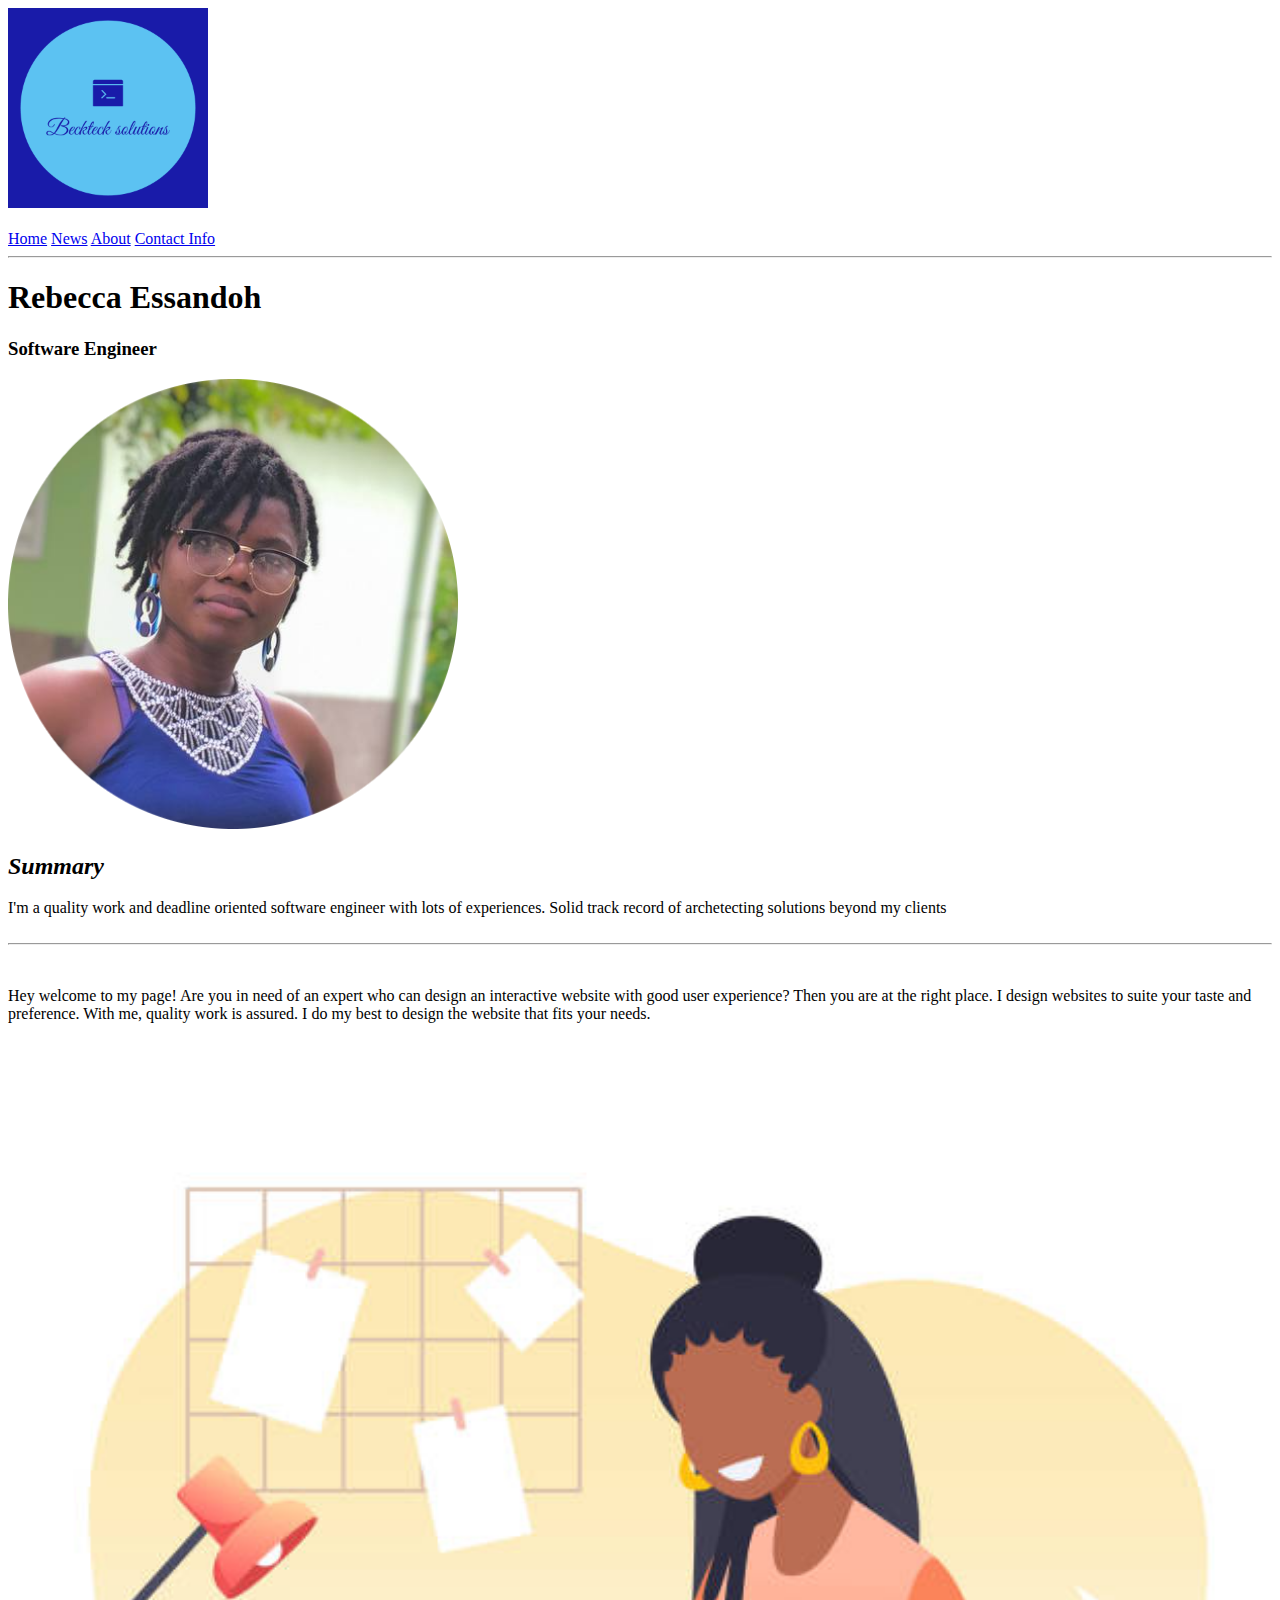
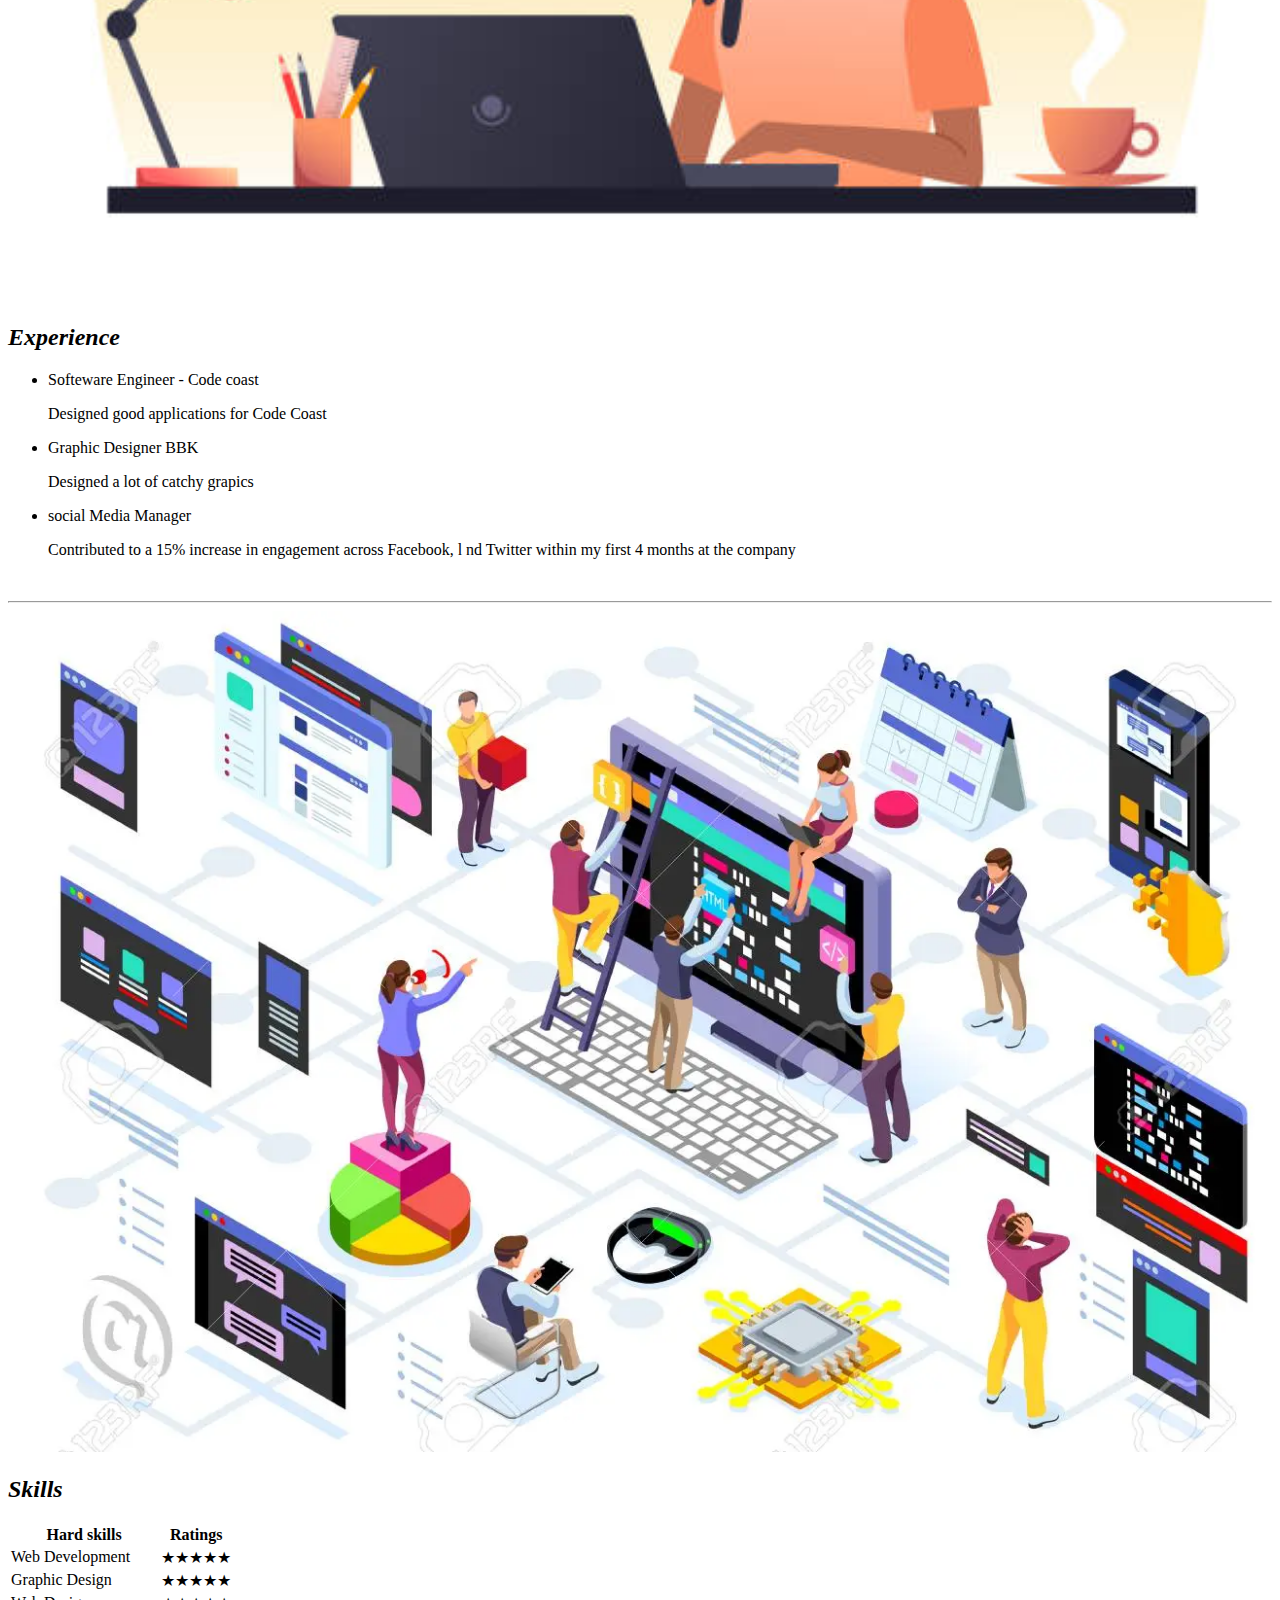
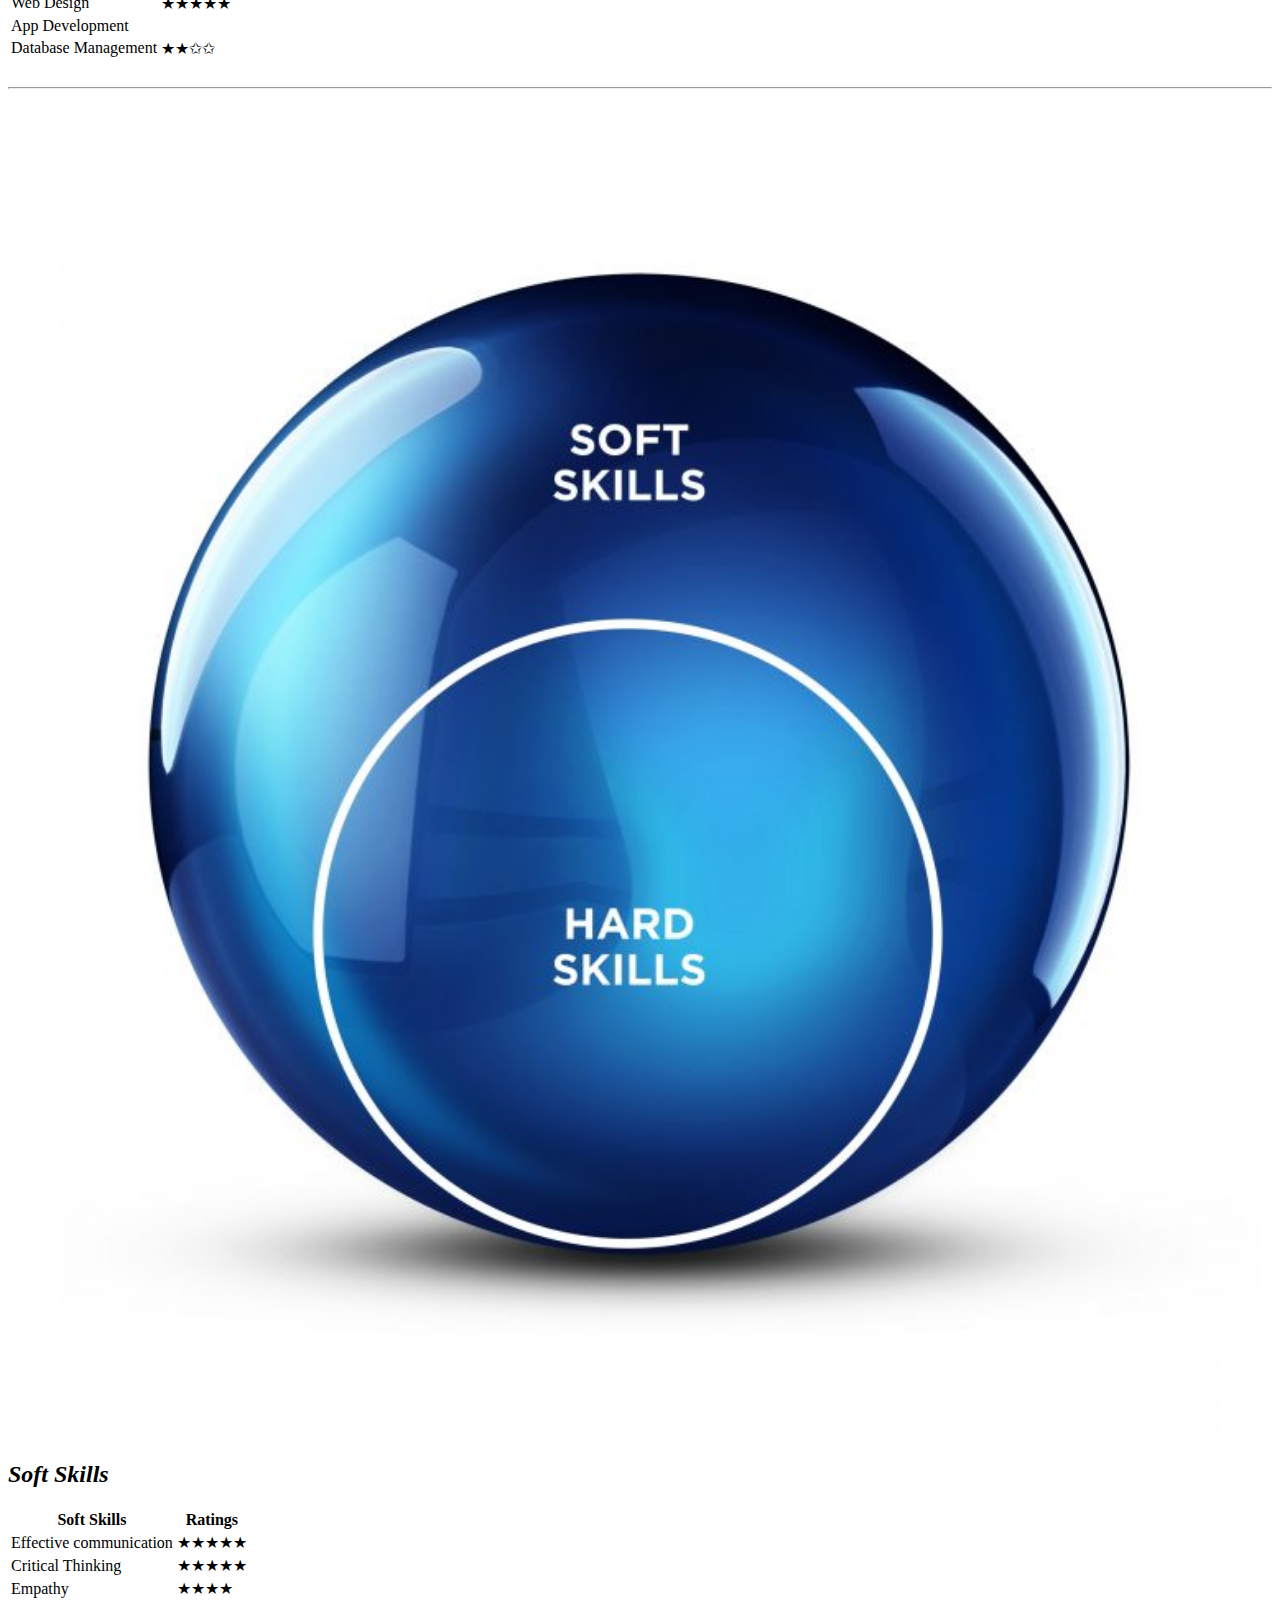
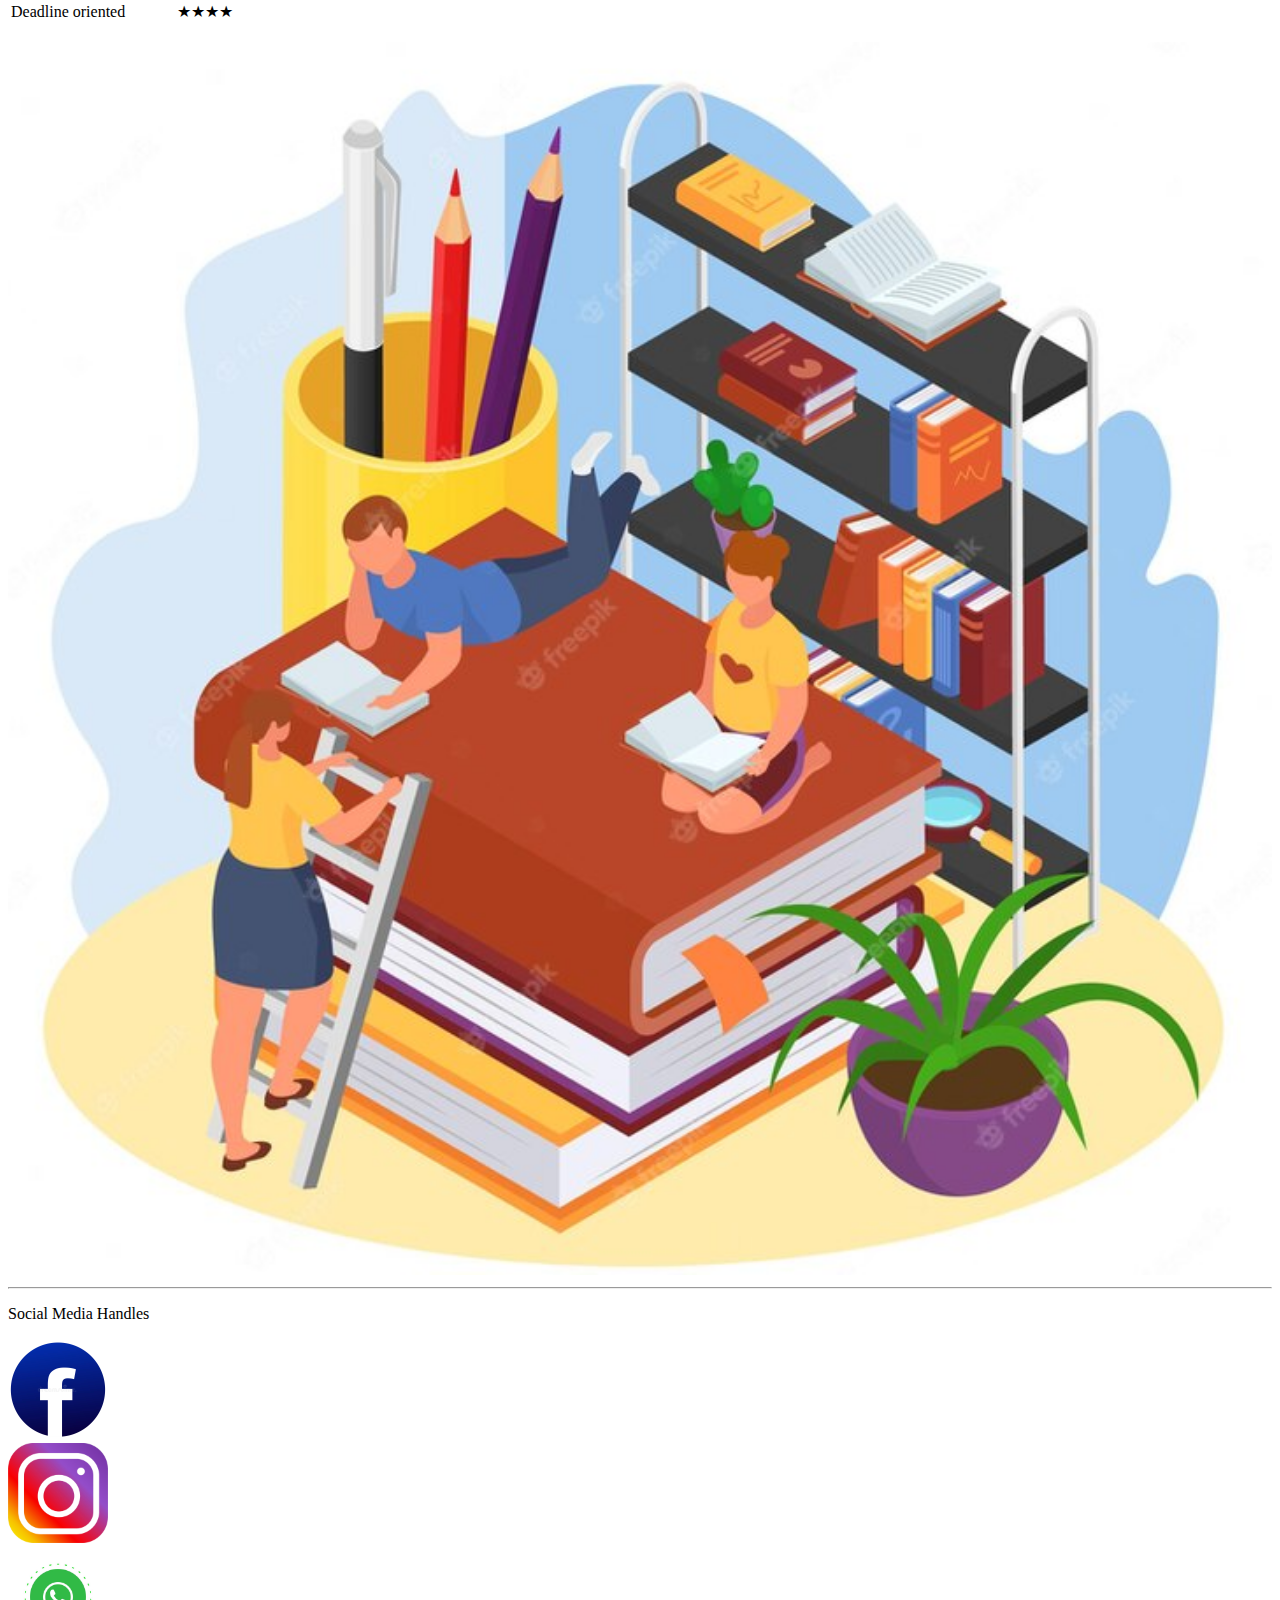
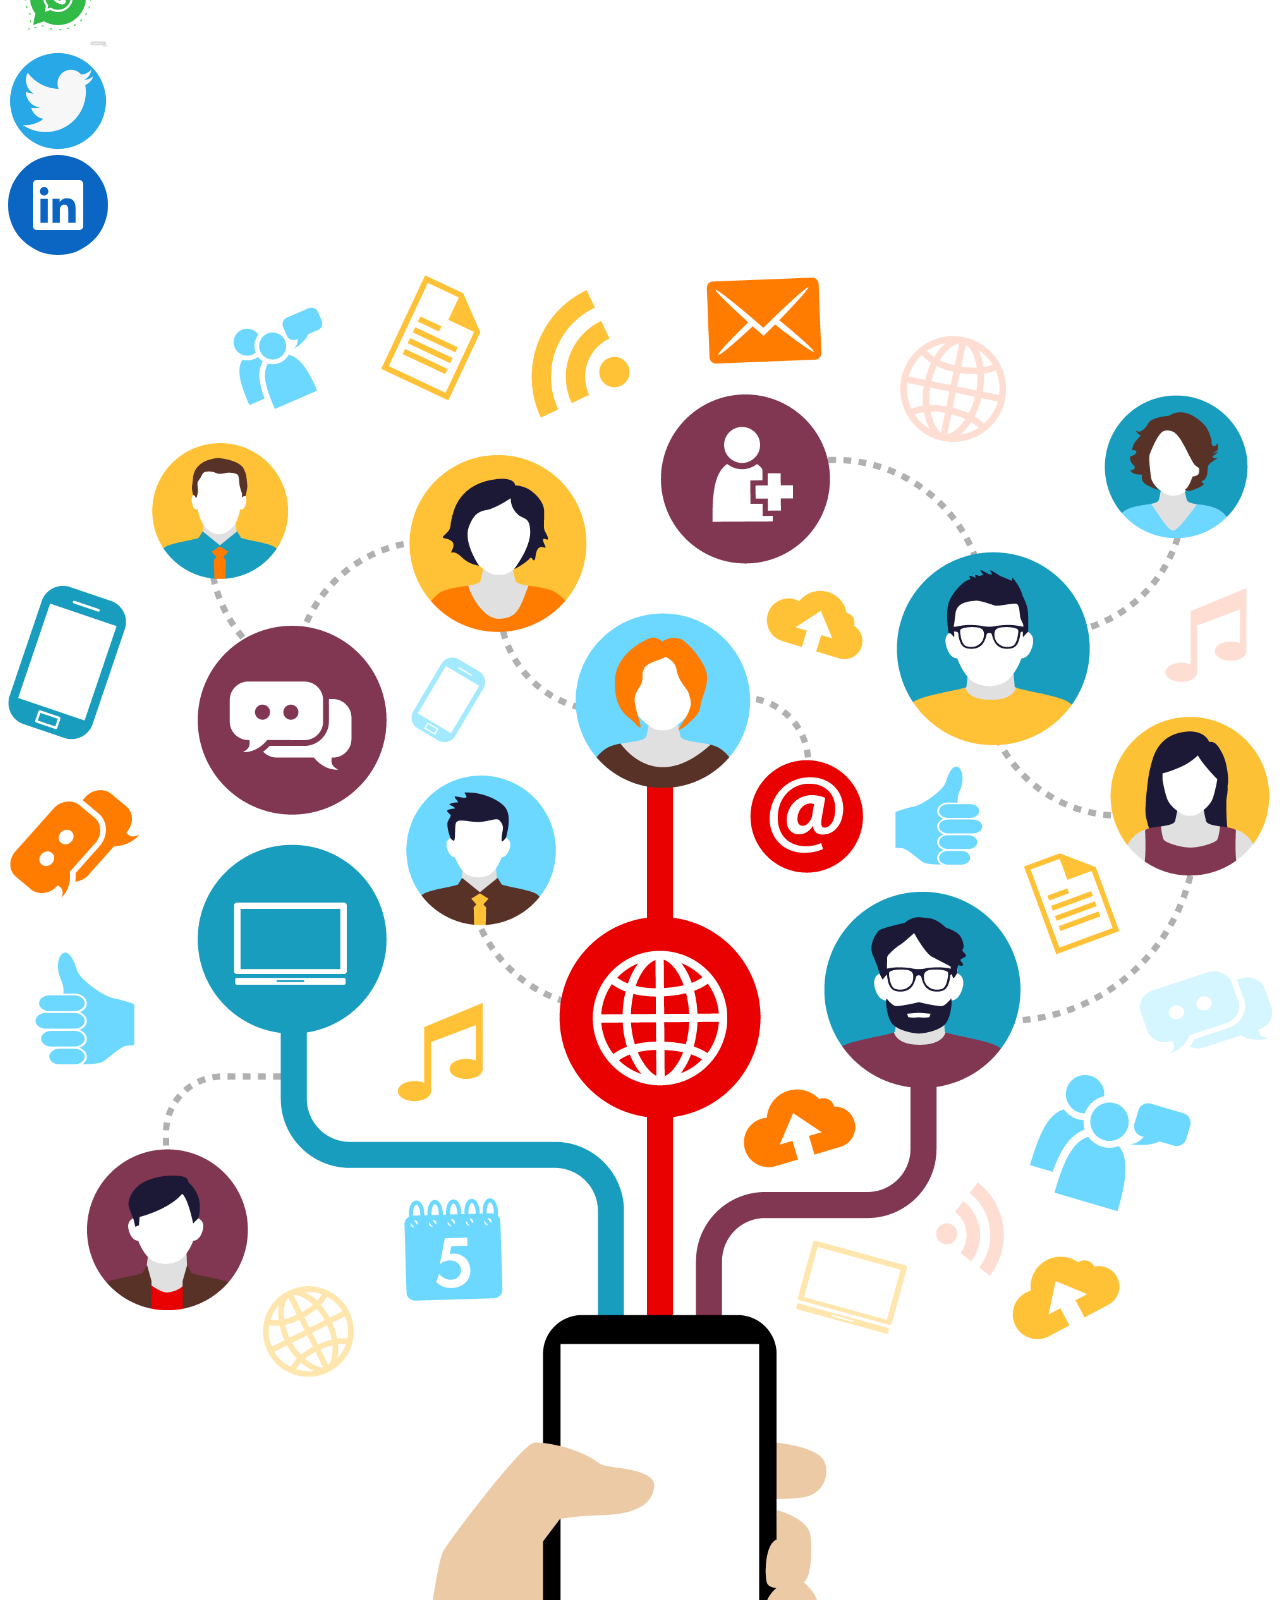
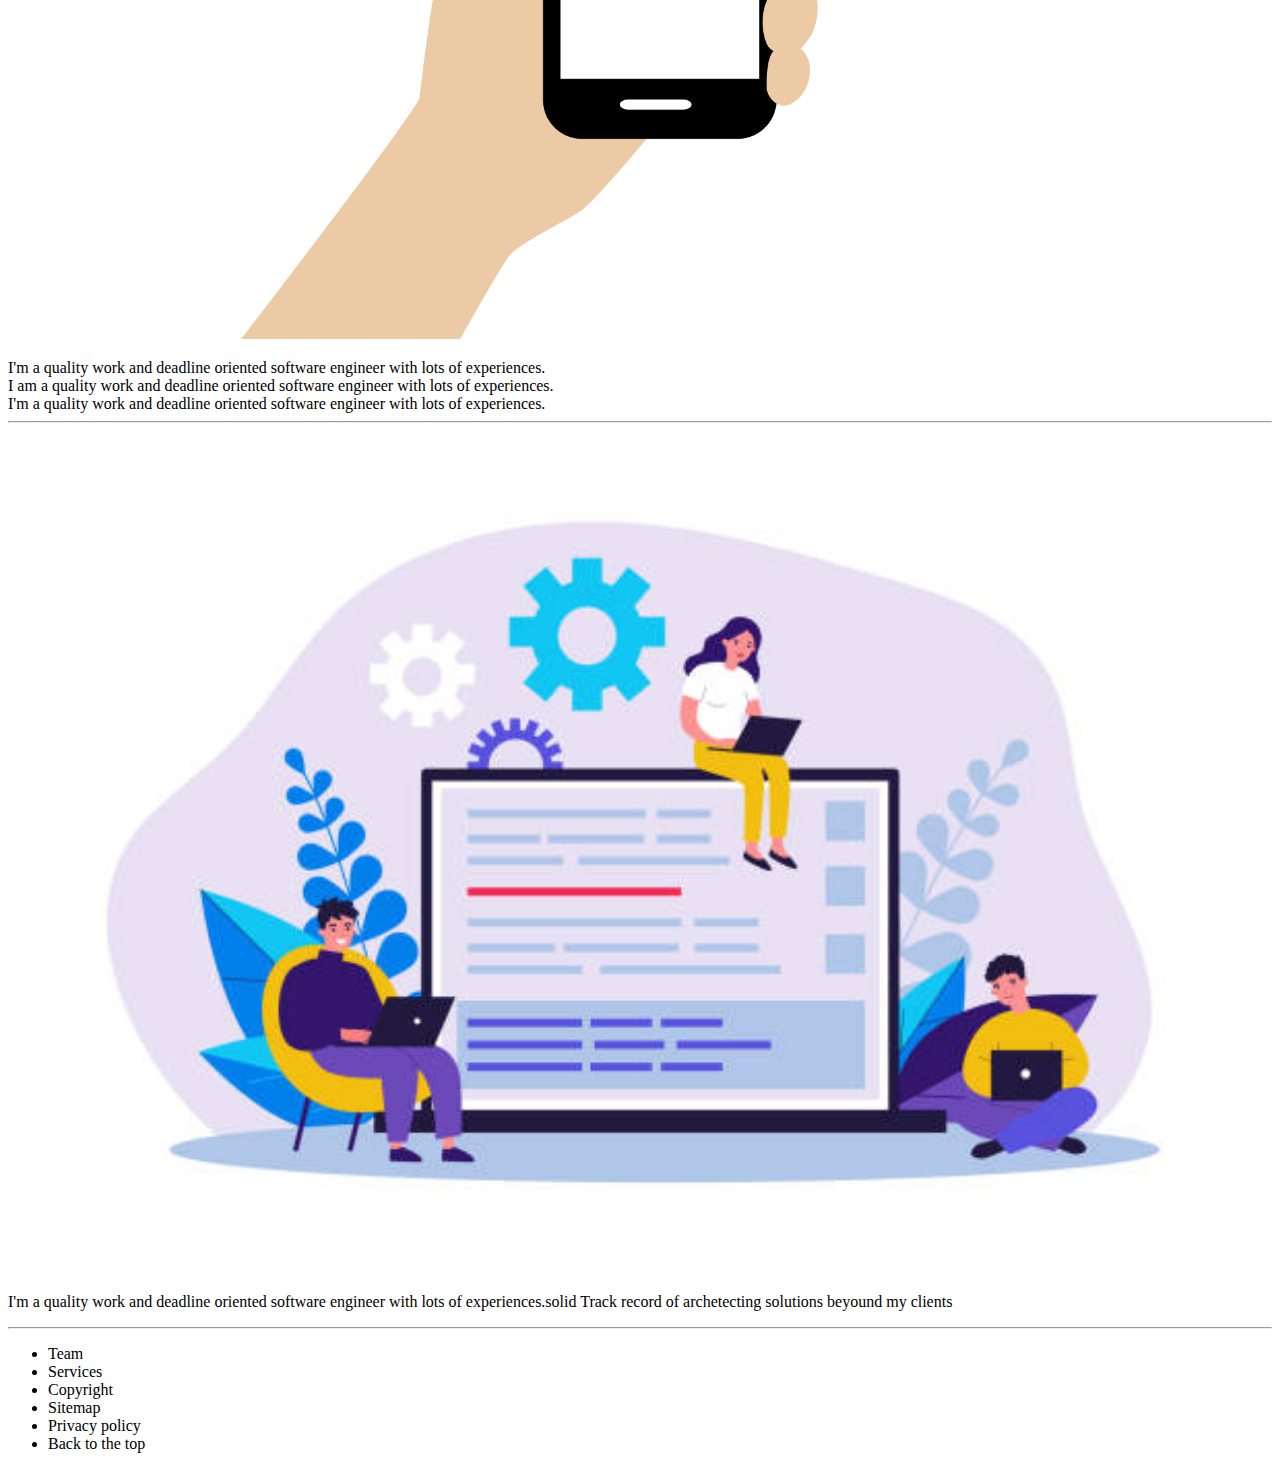
==== portfolio.html @ 516a70de "html renamed, styles modified" ====
<!DOCTYPE html>
<html lang="en">
<head>
  <meta charset="UTF-8">
  <meta http-equiv="X-UA-Compatible" content="IE=Edge">
  <meta name="viewport" content="width=device-width, initial-scale=1" />
  <!-- Custom Styles -->
<link rel="stylesheet" type="text/css" href="style.css" />
     <title>My Portfolio</title>
  </head>
  
  <!--body-->
  
   <body>
    
      <header>
          
            <div class="logo">
              <a href="#default"><img src="/imgs/logo.png" width="200" height="200"></a>
            </div>
           <br>
          <div class="links">
           <a href="#">Home</a>
            <a href="#">News</a>
            <a href="#">About</a>
            <a href="#">Contact Info</a>
       </div>
     </header>
     
  <div>  
      <hr class="hr">
       <h1>Rebecca Essandoh</h1>
       <h3>Software Engineer</h3>
       </div>
       <div class="profile">
           <div>
             <img src="/imgs/profile.png" width="450" height="450"> 
           </div>
          <div>
           <h2><i>Summary</i></h2>
            I'm a quality work and deadline oriented software engineer with lots of experiences. Solid track record of archetecting solutions beyond my clients
          </div>
        </div>
        <br>
            <hr>
            <br>
              <p class="welcome">Hey welcome to my page! Are you in need of an expert who can design an interactive website with good user experience? Then you are at the right place. I design websites to suite your taste and preference. With me, quality work is assured. I do my best to design the website that fits your needs.
            </p>
            <br>
            
             <img src="/imgs/Experience.jpg" width="100%" height="100%">

          <h2><i>Experience</i></h2>
       <ul class="li">
         <li>
         Softeware Engineer - Code coast
         </li>
           <p>
           Designed good applications for
           Code Coast
           </p>
           
           <li>Graphic Designer BBK</li>
           <p>Designed a lot of catchy grapics
           </p>
           <li>social Media Manager</li>
           <p>Contributed to a 15% increase in engagement across Facebook, l nd Twitter within my first 4 months at the company
            </p>
         </ul>
         <br>
          <hr>
          <!--Hard Skills-->
       
          <img src="/imgs/Skills.jpg" width="100%" height="100%">

           <h2><i>Skills</i></h2>
           <div>
           <table class="hard-skills">
             <tr>
               <th>Hard skills</th>
               <th>Ratings</th>
             </tr>
               <tr>                    
             <td>Web Development</td>
               <td>★★★★★</td>
             </tr>
             <tr>
               <td>Graphic Design</td>
               <td>★★★★★ </td>
               </tr>
               
             <tr>
               <td>Web Design</td>
               <td>★★★★★</td>
             </tr>
              <tr>
               <td>
                 App Development
                </td>
                <td>

                </td>
              </tr>
             <tr>
              <td>Database Management</td>
                <td>★★✩✩</td>
              </tr>
             </table>
           <br>
          <hr>
          
          
          <!--Soft Skills-->
          
          
          <br>
          <p>
          <img src="/imgs/Soft-Skills.jpg" width="100%" height="100%">
          </p>
           <h2> <i>Soft Skills</i></h2>
            <table class="soft-skills">
              <tr>
                <th>Soft Skills</th>
                <th>Ratings</th>
              </tr>
              <tr>
                <td>
                  Effective communication
                  </td>
                  <td>★★★★★</td>
              </tr>
              <tr>
                <td>Critical Thinking 
                </td>
                <td>★★★★★</td>
              </tr>
              <tr>
                <td>Empathy</td>
                <td>★★★★</td>
              </tr>
              
              <tr>
                <td>Deadline oriented</td>
                <td>★★★★</td>
              </tr>
            </table>
            <br>
            <img src="/imgs/vector.jpg" width="100%" height="100%">
            <hr class="line">
            
            <p>Social Media Handles</p>
            <div class="handles">
            
              <a href="https://www.facebook.com"><img src="/imgs/Facebook.jpg" width="100px" height="100px"></a>
              <br>
                <a href="https://www.instagram.com"><img src="/imgs/Instagram-Icon.png.webp" width="100" height="100"></a>
                <br>
              <a href="https://www.whatsapp.com"><img src="/imgs/Free-Modern-Whatsapp-Icon-Vector-1.jpg" width="100" height="100"></a>
              <br>
               <a href="https://www.twitter.com"><img src="/imgs/twitter.png" width="100" height="100"></a>
               <br>
               <a href="https://www.linkedin.com"><img src="/imgs/linkedin.svg" width="100" height="100"></a>
            
           </div>
           <p>
           <img src="imgs/social-media.png" width="100%" height="100%">
           </p>
          
           <div class="flex-container">
              <div>
                 I'm a quality work and deadline oriented software engineer with lots of experiences.
               </div>
               <div>
                 I am a quality work and deadline oriented software engineer with lots of experiences.
              </div>
               <div>
                 I'm a quality work and deadline oriented software engineer with lots of experiences.
               </div>
           </div>
           
           
     <hr class="hr">
     <img src="/imgs/hard-skills.jpg" width="100%" height="100%">
     
     <p>
       <div class="p">
        I'm a quality work and deadline oriented software engineer with lots of experiences.solid Track record of archetecting solutions beyound my clients
        </div>
        </p>
  <!--Footer-->
  <hr class="hr">
  <footer>
    <div>
     <ul class="footer">
      <li>Team</li>
      <li>Services</li>
      <li>Copyright</li>
      <li>Sitemap</li>
      <li>Privacy policy</li>
      <li>Back to the top</li>
    </ul>
    </div>
  </footer>
  
  
  <!-- Project -->
  <script src="main.js"></script>




  
</body>

</html>
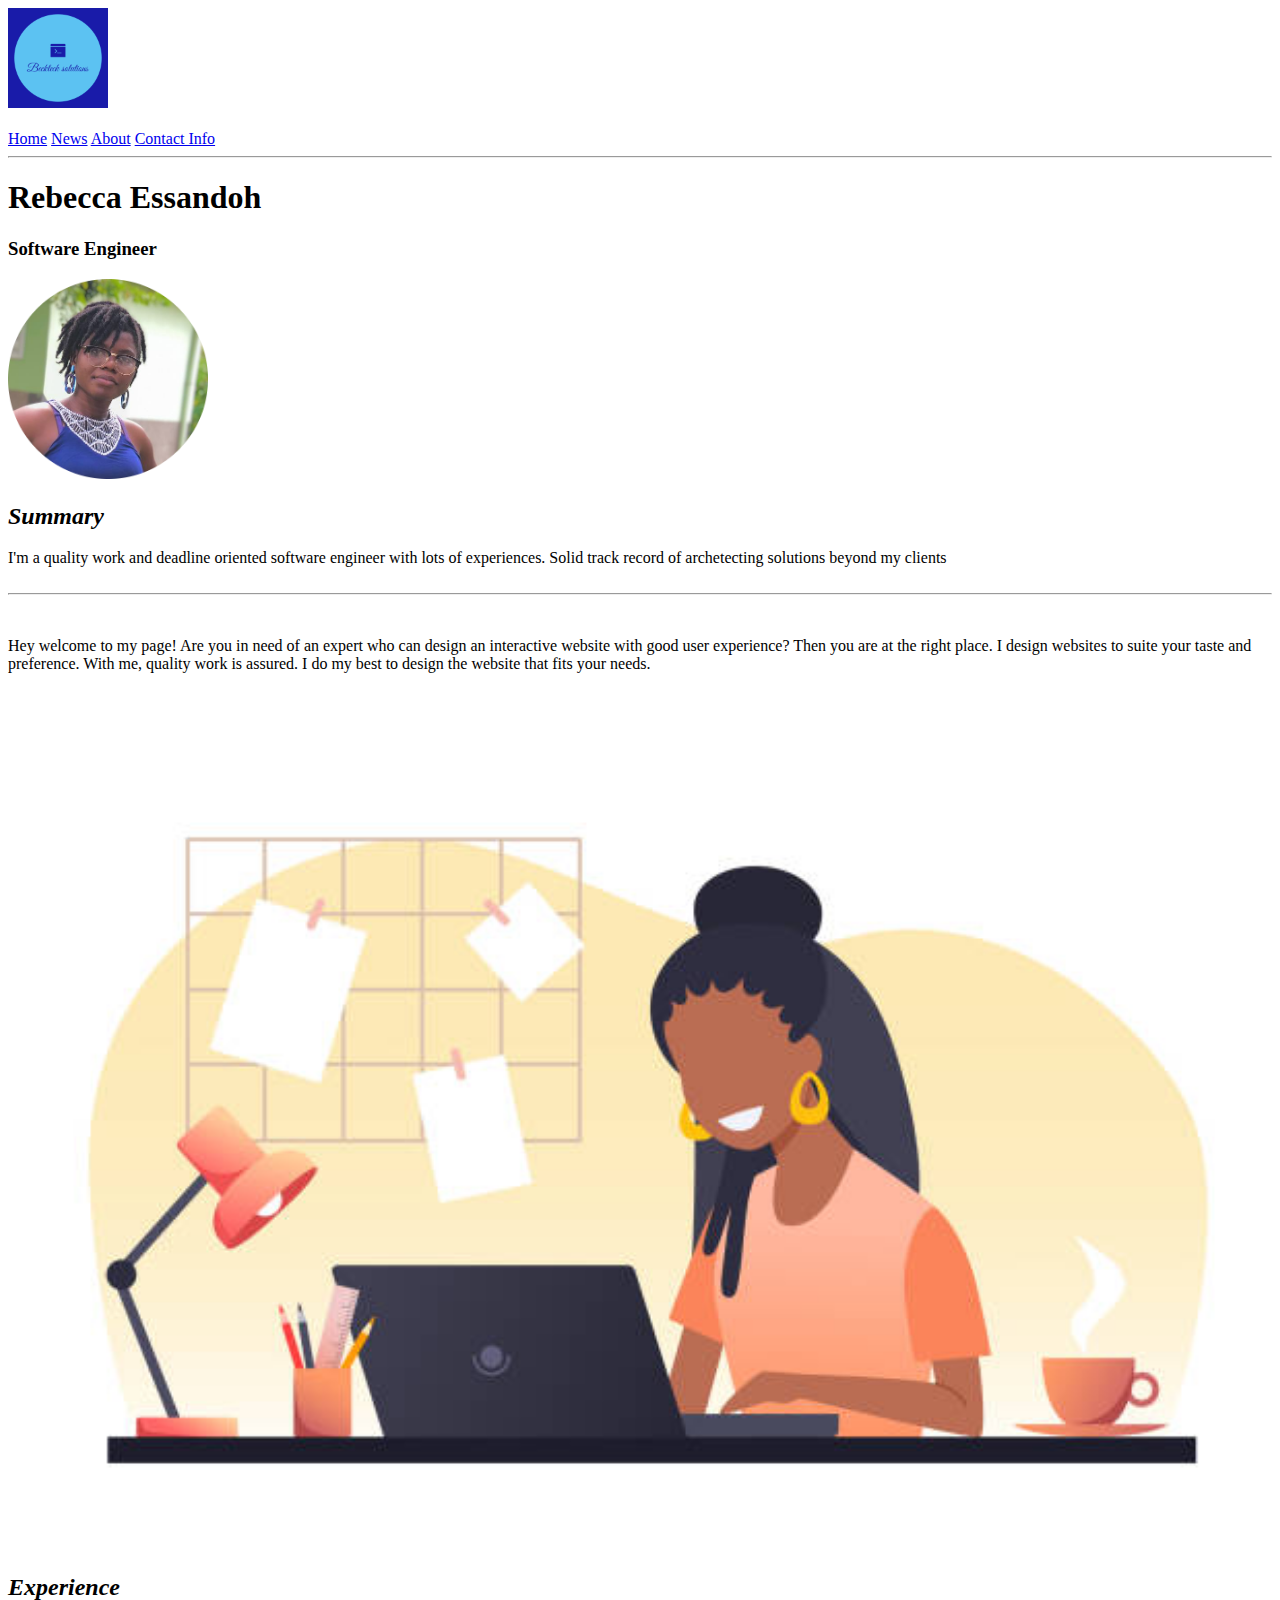
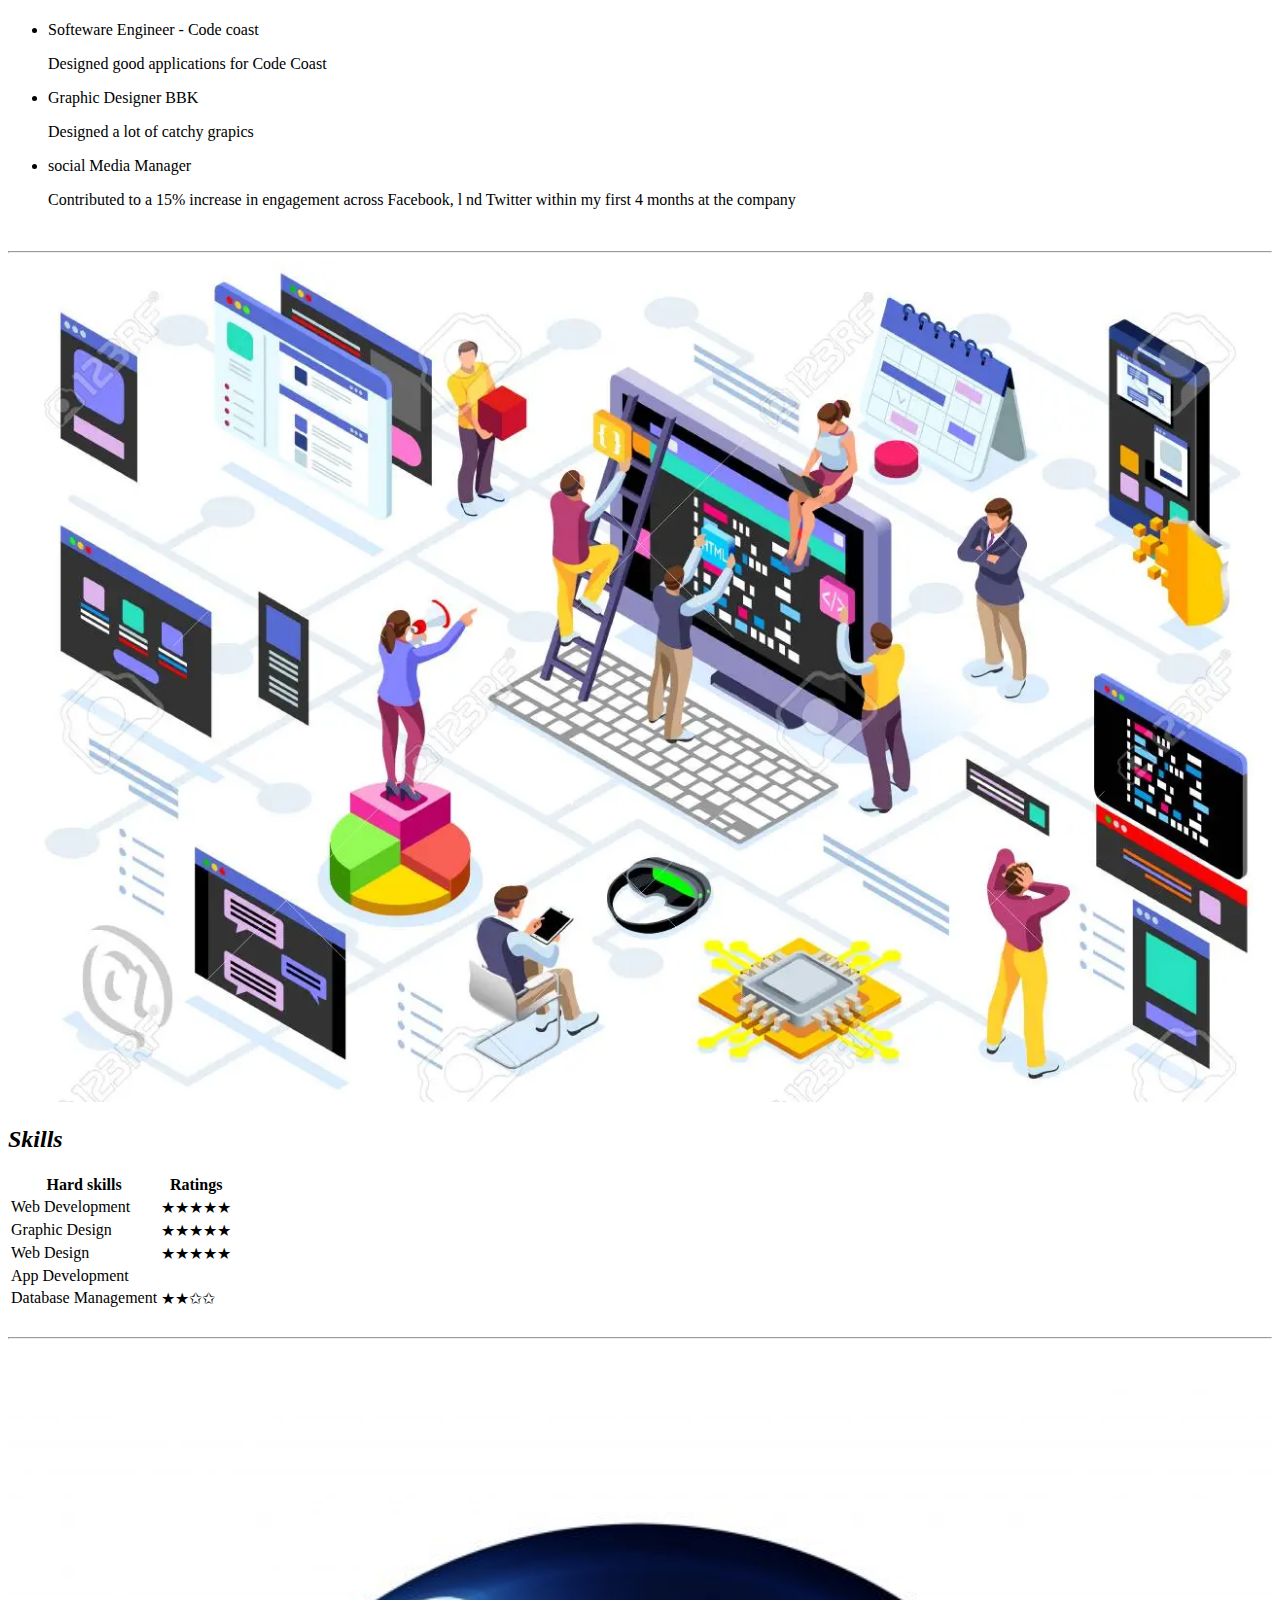
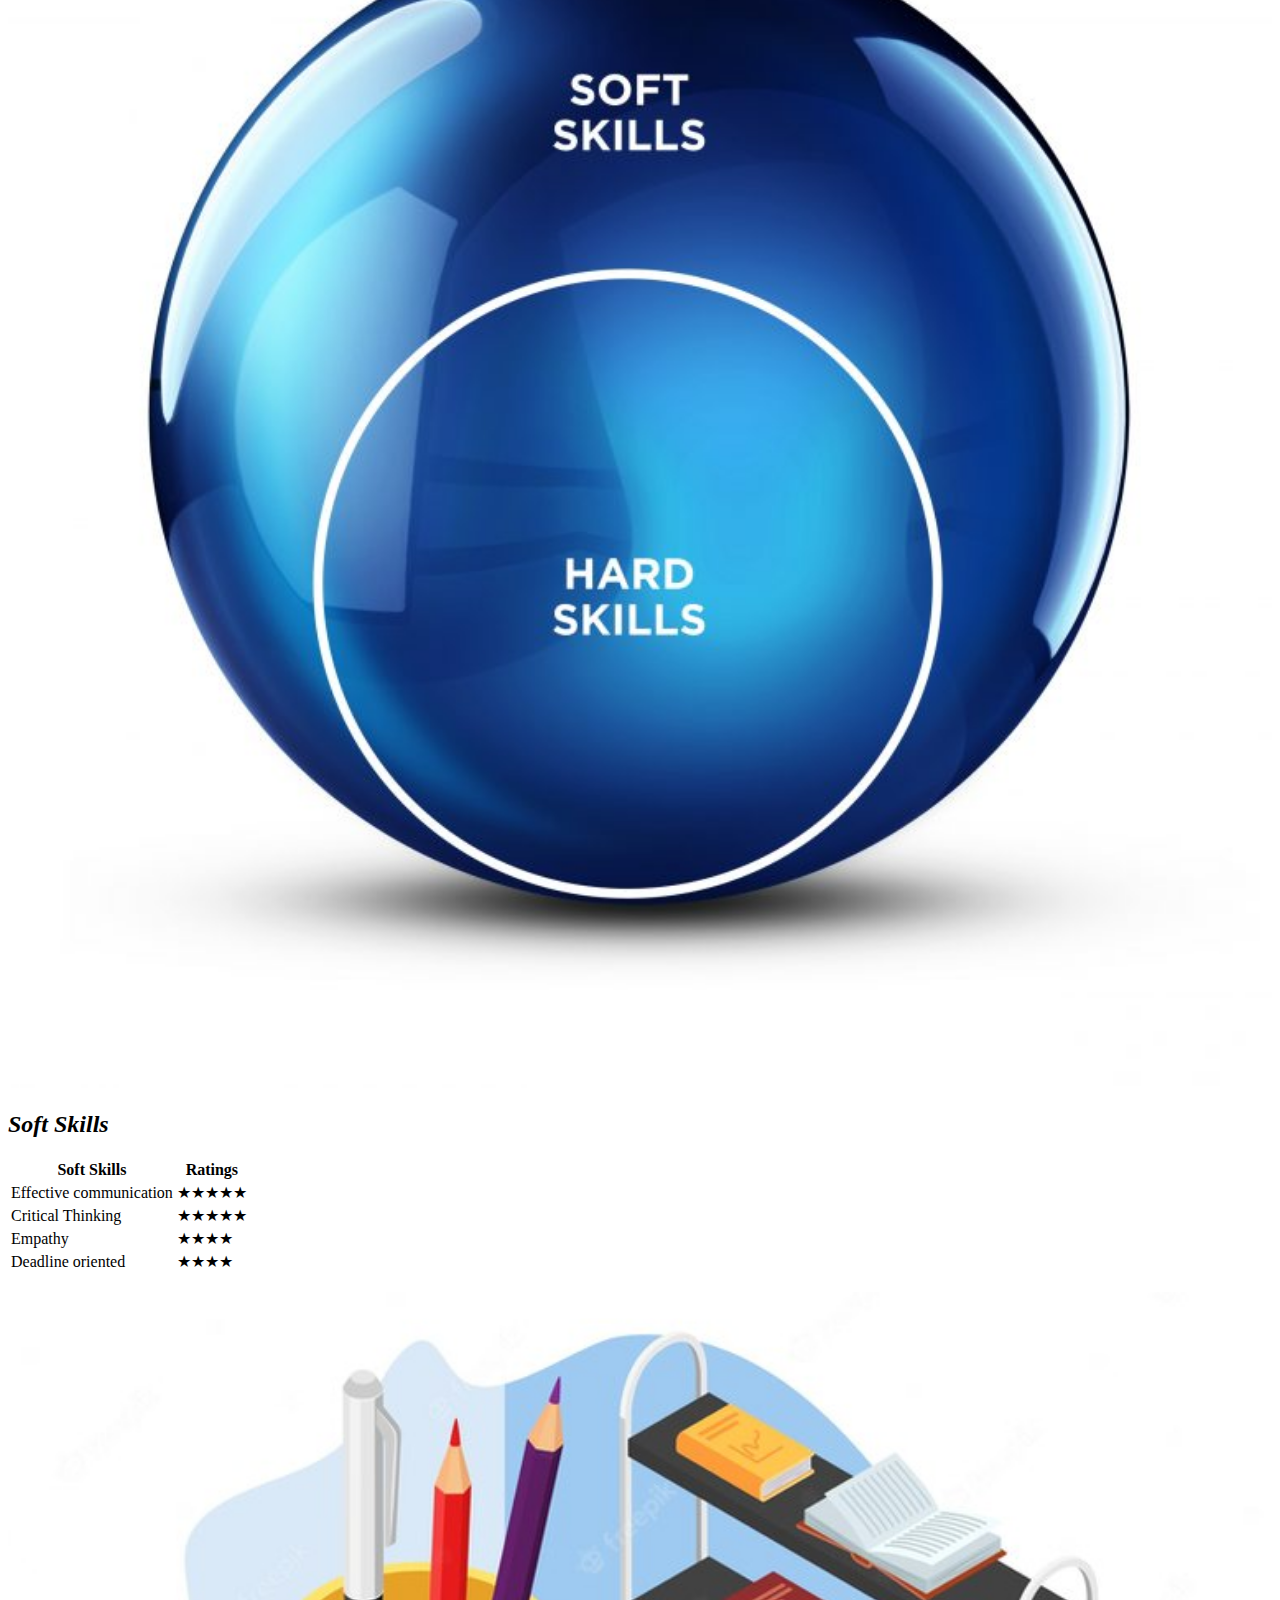
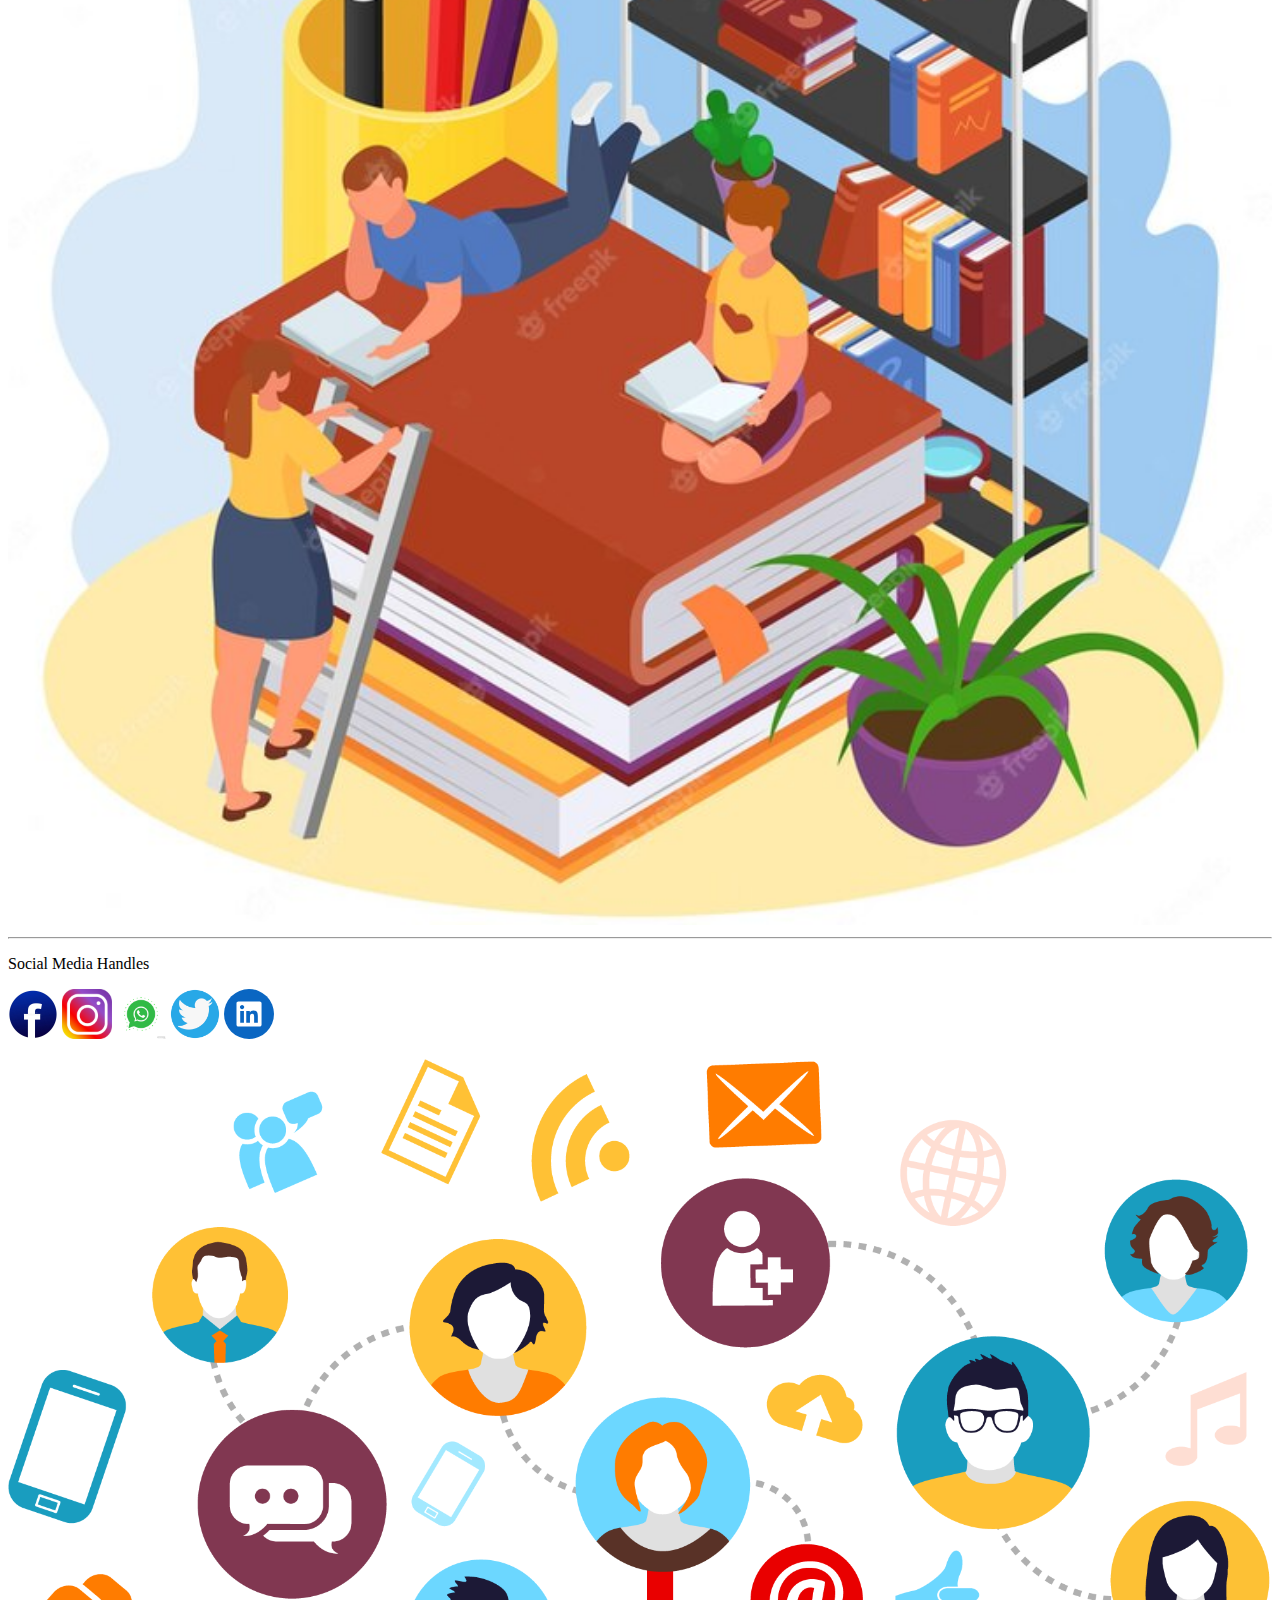
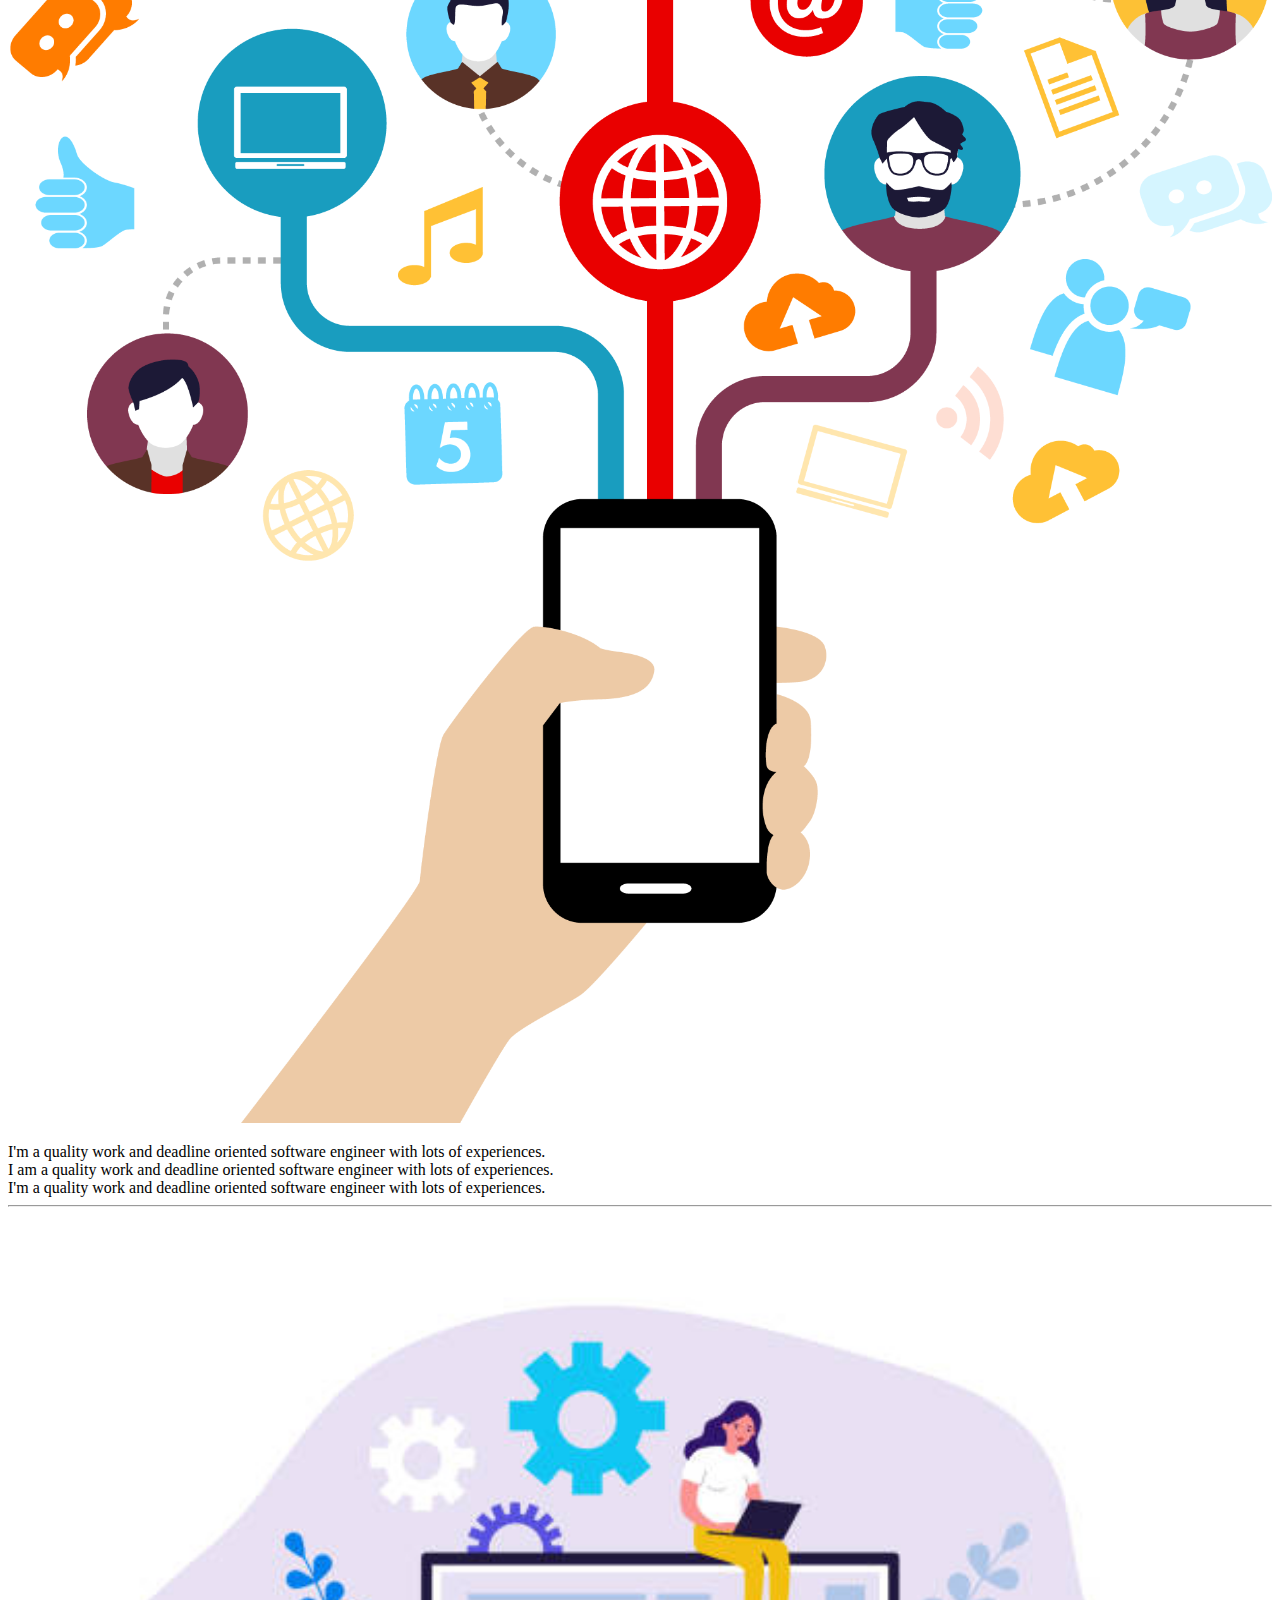
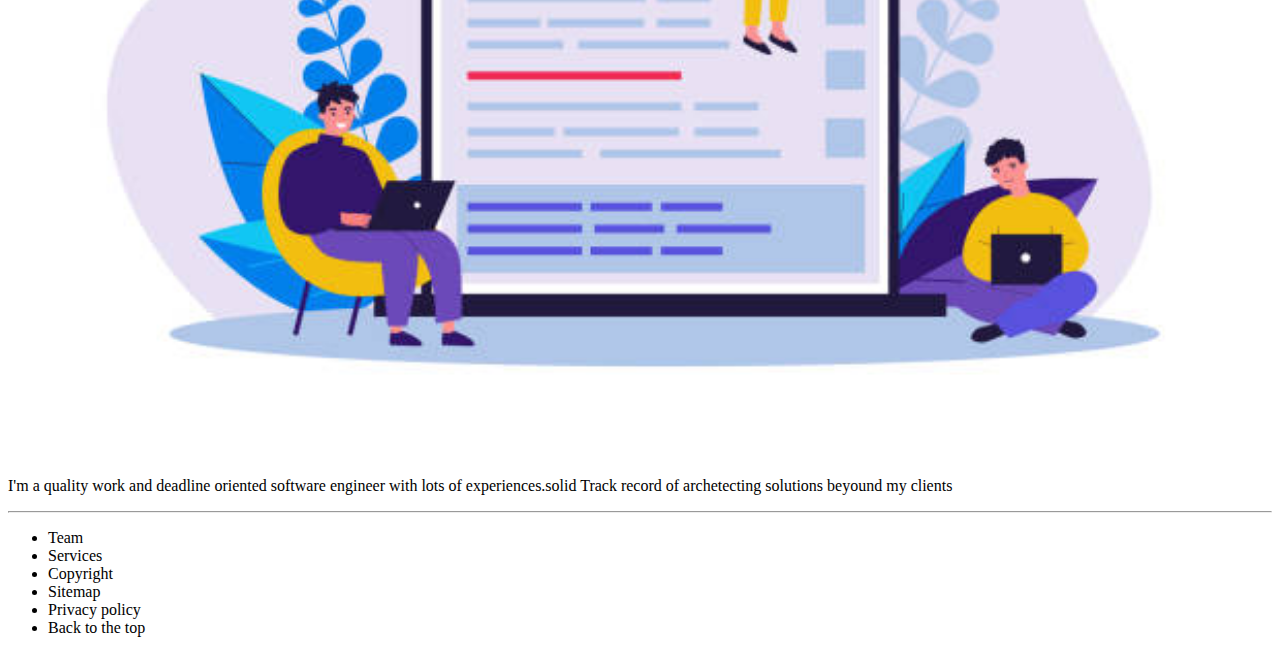
==== commit 8ff26203: "complete project" ====
--- a/portfolio.html
+++ b/portfolio.html
@@ -16,11 +16,11 @@
       <header>
           
             <div class="logo">
-              <a href="#default"><img src="/imgs/logo.png" width="200" height="200"></a>
+              <a href="#default"><img src="/imgs/logo.png" width="100" height="100"></a>
             </div>
            <br>
           <div class="links">
-           <a href="#">Home</a>
+           <a href="/email.html">Home</a>
             <a href="#">News</a>
             <a href="#">About</a>
             <a href="#">Contact Info</a>
@@ -33,8 +33,8 @@
        <h3>Software Engineer</h3>
        </div>
        <div class="profile">
-           <div>
-             <img src="/imgs/profile.png" width="450" height="450"> 
+           <div >
+             <img src="/imgs/profile.png" width="200" height="200" class="pic"> 
            </div>
           <div>
            <h2><i>Summary</i></h2>
@@ -148,18 +148,18 @@
             <img src="/imgs/vector.jpg" width="100%" height="100%">
             <hr class="line">
             
-            <p>Social Media Handles</p>
+            <p class="preamble">Social Media Handles</p>
             <div class="handles">
             
-              <a href="https://www.facebook.com"><img src="/imgs/Facebook.jpg" width="100px" height="100px"></a>
-              <br>
-                <a href="https://www.instagram.com"><img src="/imgs/Instagram-Icon.png.webp" width="100" height="100"></a>
-                <br>
-              <a href="https://www.whatsapp.com"><img src="/imgs/Free-Modern-Whatsapp-Icon-Vector-1.jpg" width="100" height="100"></a>
-              <br>
-               <a href="https://www.twitter.com"><img src="/imgs/twitter.png" width="100" height="100"></a>
-               <br>
-               <a href="https://www.linkedin.com"><img src="/imgs/linkedin.svg" width="100" height="100"></a>
+              <a href="https://www.facebook.com"><img src="/imgs/Facebook.jpg" width="50px" height="50px"></a>
+              
+                <a href="https://www.instagram.com"><img src="/imgs/Instagram-Icon.png.webp" width="50" height="50"></a>
+                
+              <a href="https://www.whatsapp.com"><img src="/imgs/Free-Modern-Whatsapp-Icon-Vector-1.jpg" width="50" height="50"></a>
+              
+               <a href="https://www.twitter.com"><img src="/imgs/twitter.png" width="50" height="50"></a>
+               
+               <a href="https://www.linkedin.com"><img src="/imgs/linkedin.svg" width="50" height="50"></a>
             
            </div>
            <p>
